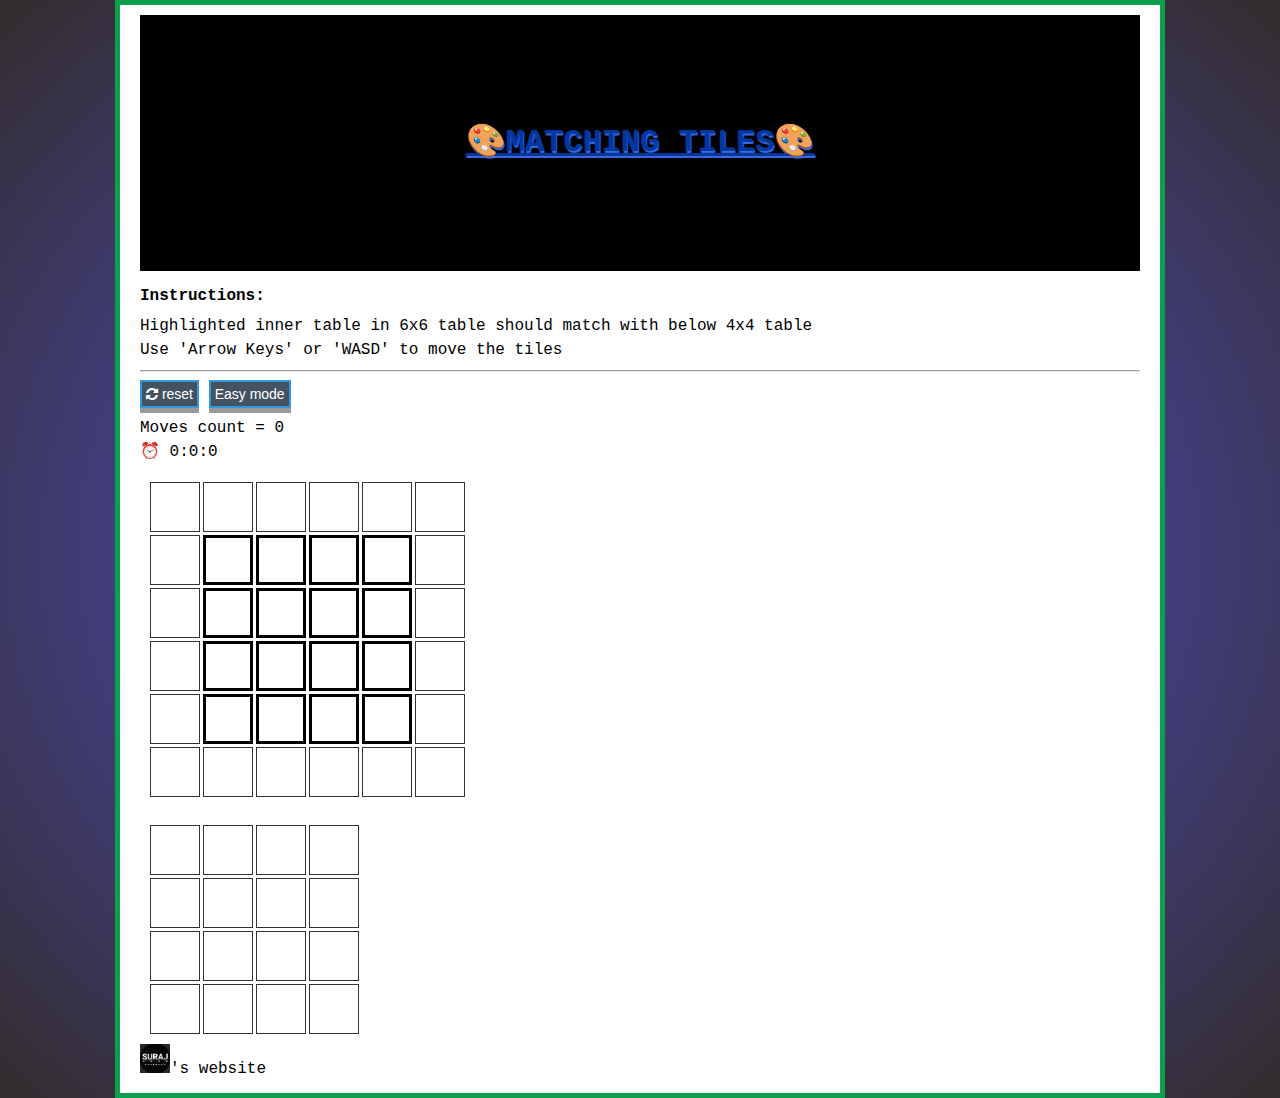
==== index2.html @ 9fa50a69 "Add files via upload" ====
<!DOCTYPE html>
<html lang="en-US">
    <head>
        <meta charset="utf-8">
        <title>Delta-Task-I</title>
        <link href="style.css" rel="stylesheet">
        <link rel="stylesheet" href="https://cdnjs.cloudflare.com/ajax/libs/font-awesome/4.7.0/css/font-awesome.min.css">
        <link rel="icon" href="Untitled.png" type="image/icon type">
    </head>
    <body>
        <audio loop="true" autoplay="autoplay" src="Piano-Concerto.mp3">
        </audio>
        <header id="header"><h1><u>🎨MATCHING TILES🎨</u></h1>
        </header>
        <div>
            <h4>Instructions:</h4>
            <p>Highlighted inner table in 6x6 table should match with below 4x4 table
            <p>Use 'Arrow Keys' or 'WASD' to move the tiles
            <hr>
            <button class="btn" onclick="reset()"><i class="fa fa-refresh"></i> reset</button>  
            <a href="index.html"><button class="btn">Easy mode</button><br></a>
            <p id="count2">Moves count = 0</p>
            <p id="timer2">⏰ 0:0:0</img></p>
            <div id="modal">
                <p>🤩🔥</p>
                <p style="font-size: 20px;color: goldenrod">Hurray!! You won</p>
                <p id="highscore" style="font-size: 20px;color: rgb(24, 141, 20)"></p>
                <p style="font-size: 15px;color: rgb(24, 141, 20)">Play again ?</p>
                <a href="index.html"><button class="mode">Easy mode</button><br></a>
                <button class="mode" onclick="replay()">Normal mode</button>
            </div>
            <div class="grid-container1">
                <div class="grid-item"></div>
                <div class="grid-item"></div>
                <div class="grid-item"></div>  
                <div class="grid-item"></div>
                <div class="grid-item"></div>
                <div class="grid-item"></div>  
                <div class="grid-item"></div>
                <div id="inner2" class="grid-item"></div>
                <div id="inner2" class="grid-item"></div>
                <div id="inner2" class="grid-item"></div>
                <div id="inner2" class="grid-item"></div>
                <div class="grid-item"></div>
                <div class="grid-item"></div>
                <div id="inner2" class="grid-item"></div>
                <div id="inner2" class="grid-item"></div>
                <div id="inner2" class="grid-item"></div>
                <div id="inner2" class="grid-item"></div>
                <div class="grid-item"></div>
                <div class="grid-item"></div>
                <div id="inner2" class="grid-item"></div>
                <div id="inner2" class="grid-item"></div>
                <div id="inner2" class="grid-item"></div>
                <div id="inner2" class="grid-item"></div>
                <div class="grid-item"></div>
                <div class="grid-item"></div>
                <div id="inner2" class="grid-item"></div>
                <div id="inner2" class="grid-item"></div>
                <div id="inner2" class="grid-item"></div>
                <div id="inner2" class="grid-item"></div>
                <div class="grid-item"></div>
                <div class="grid-item"></div>
                <div class="grid-item"></div>
                <div class="grid-item"></div>
                <div class="grid-item"></div>
                <div class="grid-item"></div>
                <div class="grid-item"></div>
            </div><br>
            <div class="grid-container2">
                <div class="grid-item"></div>
                <div class="grid-item"></div>
                <div class="grid-item"></div>
                <div class="grid-item"></div>
                <div class="grid-item"></div>
                <div class="grid-item"></div>
                <div class="grid-item"></div>
                <div class="grid-item"></div>
                <div class="grid-item"></div>
                <div class="grid-item"></div>
                <div class="grid-item"></div>
                <div class="grid-item"></div>
                <div class="grid-item"></div>
                <div class="grid-item"></div>
                <div class="grid-item"></div>
                <div class="grid-item"></div>
            </div>
        </div>
        <footer><img id="name-img" src="Untitled.png" alt="logo_myname">'s website</footer>
        <script src="script2.js"></script>
    </body>
</html>
---- style.css ----
html{
    background-image: radial-gradient(rgb(84, 84, 233),rgb(51, 45, 45));
    margin: auto;
    line-height: 0.5;
    font-family: "Lucida Console", "Courier New", monospace;
}
.btn {
    background-color: rgb(68, 83, 97);
    right: 50%;
    text-align: center;
    border: 2px solid rgb(49, 152, 221);
    color: white;
    padding: 4px 4px;
    font-size: 14px;
    cursor: pointer;
    box-shadow: 0 5px #999;
  }
.btn:hover {
    background-color: rgb(70, 168, 207);
}
.btn:active {
    background-color: rgb(35, 139, 224);
    box-shadow: 0 2px #666;
    transform: translateY(3px);
}
.mode {
    background-color: #1b862d;
    border: 2px solid violet;
    color: white;
    padding: 16px 32px;
    text-align: center;
    font-size: 16px;
    margin: 4px 2px;
    opacity: 0.6;
    transition: 0.3s;
    cursor: pointer;
}
.mode:hover {opacity: 1}
#start{
    padding: 10px 10px;
    font-size: 20px;
    position: absolute;right: 47%;
}
header{
    background-color: rgb(0, 0, 0);
    padding: 100px 100px 100px 100px;
}
body{
    width: 1000px;
    margin: 0 auto;
    background-color: rgb(255, 255, 255);
    padding: 10px 20px 20px 20px;
    border: 5px solid rgb(12, 160, 78);
}
h1{
    margin: 0;
    padding: 20px 0;
    text-align: center;
    color: #00389f;
    text-shadow: 1px 2px 1px rgb(58, 105, 235);
}
#table1,td{
    padding: 10px;
    border: 1px solid black;
    border-collapse: collapse;
}
#table2.tr{
    padding: 15px;
    border-collapse: collapse;
}
.grid-container1{
    width:50%;
    display: grid;
    grid-template-columns: repeat(6,50px);
    grid-template-rows: repeat(6,50px);
    padding: 10px;
    gap: 3px;
}
.grid-container2{
    width:50%;
    display: grid;
    grid-template-columns: repeat(4,50px);
    grid-template-rows: repeat(4,50px);
    padding: 10px;
    gap: 3px;
}
.grid-item {
    border: 1px solid rgba(0, 0, 0, 0.8);
    padding: 8px;
}
#name-img{
    width: 30px;
    margin: 0px 0px 0px 0px;
}
#stopwatch{
    width: 20px;
}
#inner,#inner2{
    border:3px solid black;
}
#modal{
    display: none;
    margin: auto;
    padding: 20px;
    border: 10px solid #888;
    width: 80%;
    position: fixed; /* Stay in place */
    z-index: 1; /* Sit on top */
    padding-top: 100px; /* Location of the box */
    left: 0;
    top: 0;
    width: 100%; /* Full width */
    height: 100%; /* Full height */
    background-color: rgb(0,0,0); /* Fallback color */
    background-color: rgba(0,0,0,0.3); /* Black w/ opacity */
}
.close{
    float: right;
}
button:hover,
button:focus {
  color: black;
  text-decoration: none;
  cursor: pointer;
}
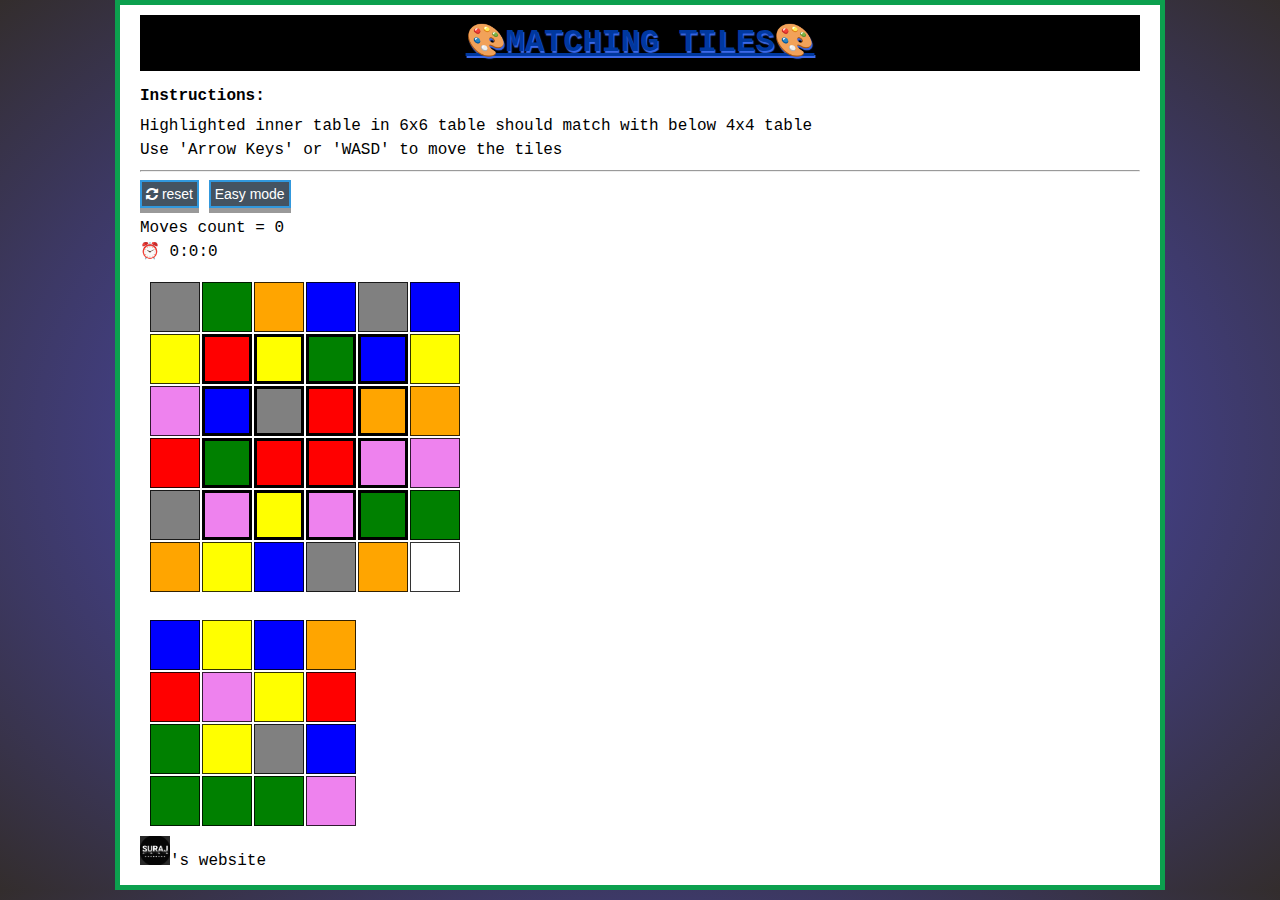
==== commit a993e133: "Enhanced normal mode for check condition; added score, highscore" ====
--- a/index2.html
+++ b/index2.html
@@ -24,6 +24,7 @@
             <div id="modal">
                 <p>🤩🔥</p>
                 <p style="font-size: 20px;color: goldenrod">Hurray!! You won</p>
+                <p id="score" style="font-size: 15px;color: rgb(24, 141, 20)">-</p>
                 <p id="highscore" style="font-size: 20px;color: rgb(24, 141, 20)"></p>
                 <p style="font-size: 15px;color: rgb(24, 141, 20)">Play again ?</p>
                 <a href="index.html"><button class="mode">Easy mode</button><br></a>
--- a/style.css
+++ b/style.css
@@ -74,7 +74,7 @@
     grid-template-columns: repeat(6,50px);
     grid-template-rows: repeat(6,50px);
     padding: 10px;
-    gap: 3px;
+    gap: 2px;
 }
 .grid-container2{
     width:50%;
@@ -82,7 +82,7 @@
     grid-template-columns: repeat(4,50px);
     grid-template-rows: repeat(4,50px);
     padding: 10px;
-    gap: 3px;
+    gap: 2px;
 }
 .grid-item {
     border: 1px solid rgba(0, 0, 0, 0.8);
